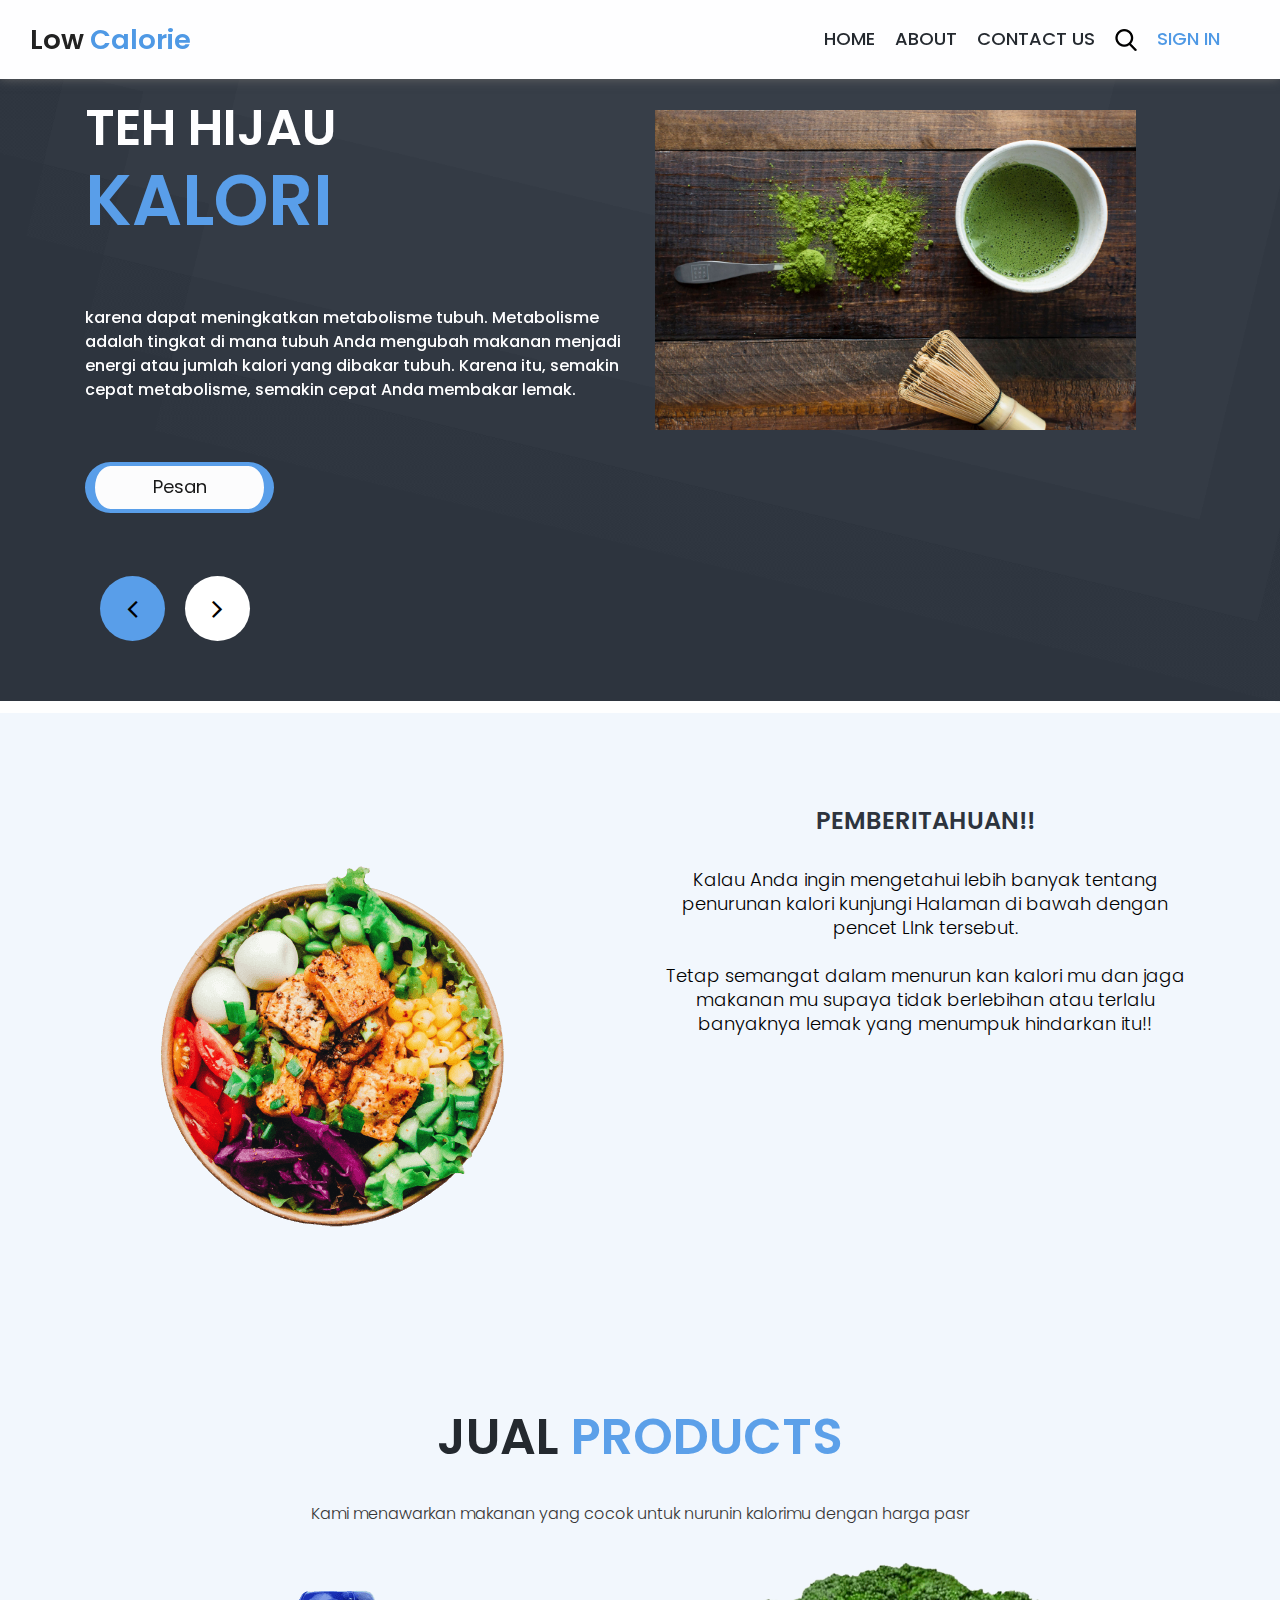
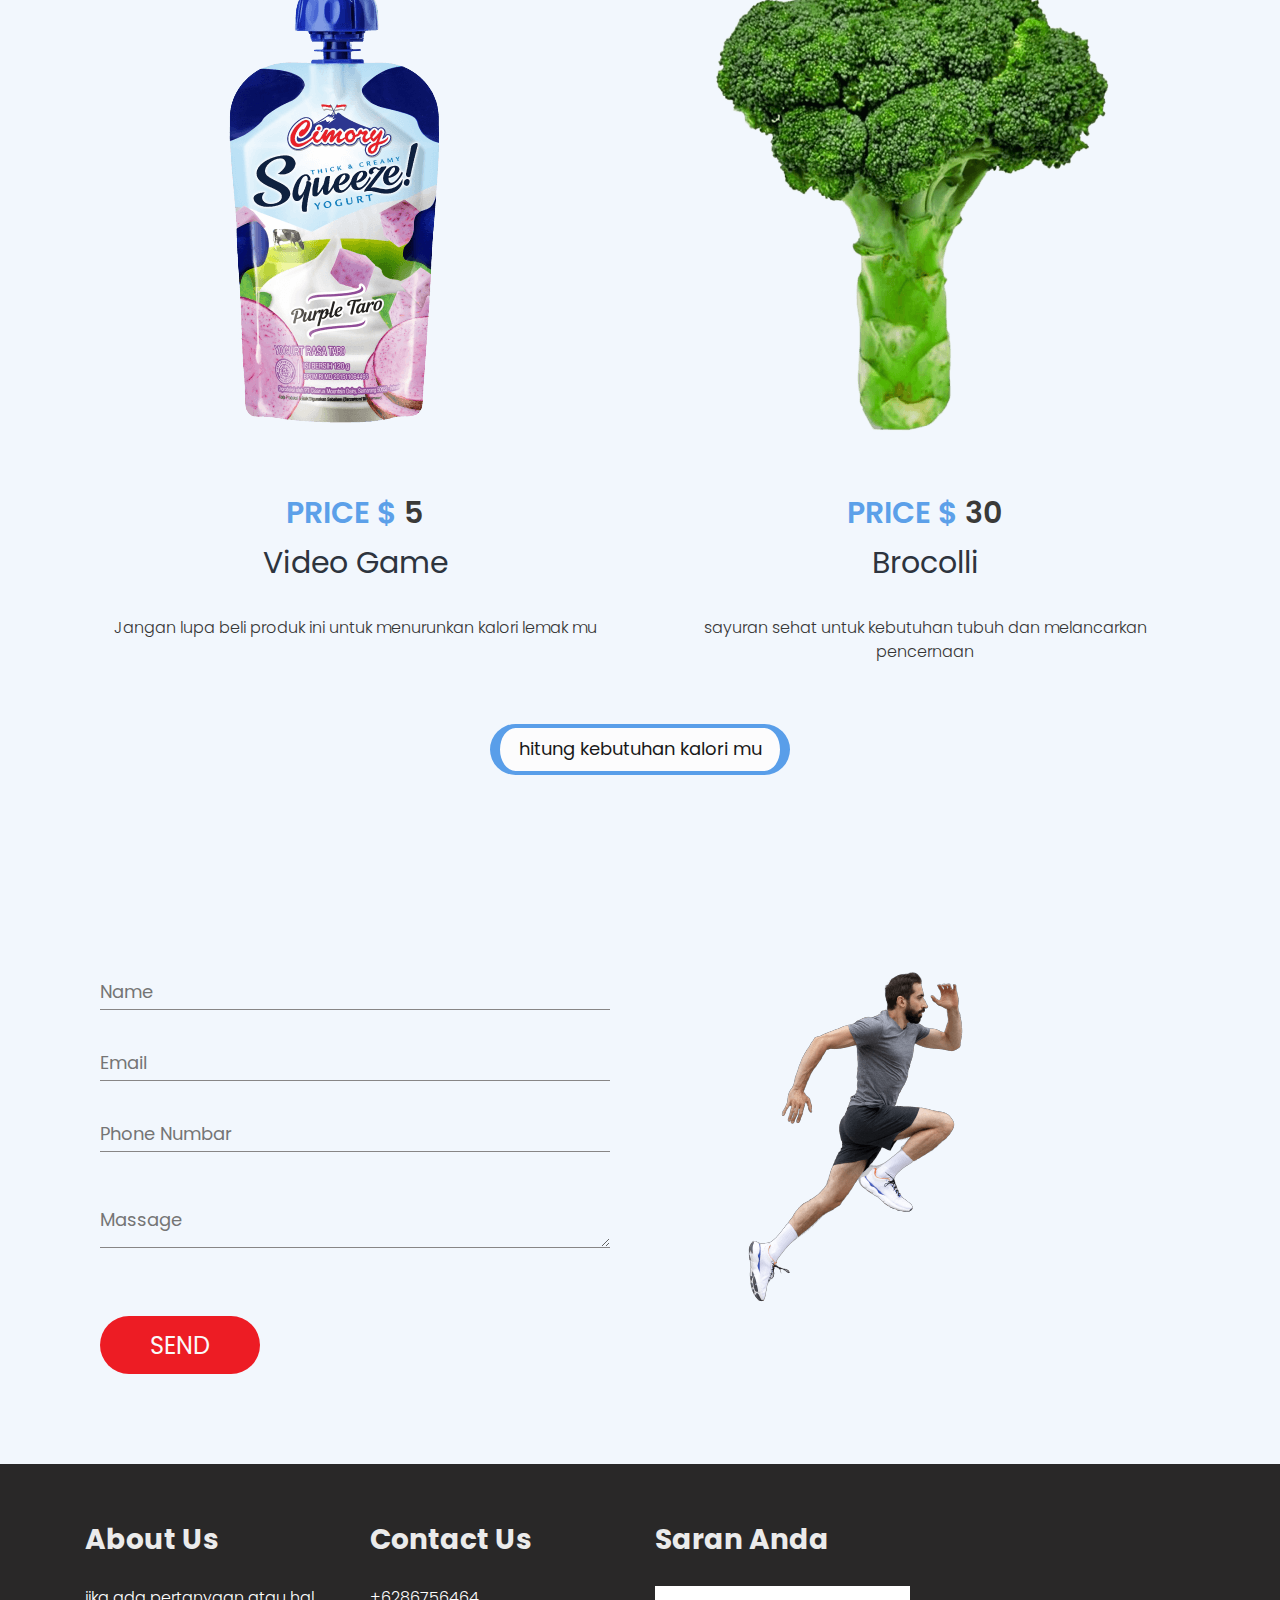
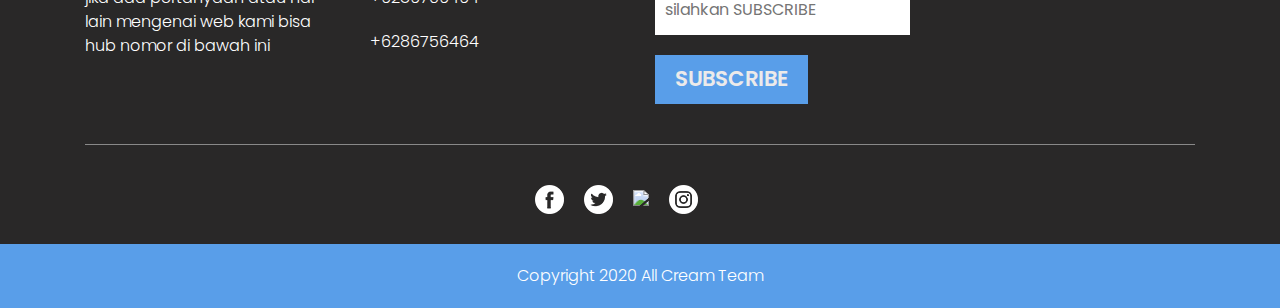
==== index.html @ 7bff85d6 "first commit" ====
<!DOCTYPE html>
<html lang="en">

<head>
  <!-- basic -->
  <meta charset="utf-8">
  <meta http-equiv="X-UA-Compatible" content="IE=edge">
  <meta name="viewport" content="width=device-width, initial-scale=1">
  <!-- mobile metas -->
  <meta name="viewport" content="width=device-width, initial-scale=1">
  <meta name="viewport" content="initial-scale=1, maximum-scale=1">
  <!-- site metas -->
  <title>Low Calorie</title>
  <meta name="keywords" content="">
  <meta name="description" content="">
  <meta name="author" content="">
  <!-- bootstrap css -->
  <link rel="stylesheet" type="text/css" href="css/bootstrap.min.css">
  <!-- style css -->
  <link rel="stylesheet" type="text/css" href="css/style.css">
  <!-- Responsive-->
  <link rel="stylesheet" href="css/responsive.css">
  <!-- fevicon -->
  <link rel="icon" href="images/fevicon.png" type="image/gif" />
  <!-- Scrollbar Custom CSS -->
  <link rel="stylesheet" href="css/jquery.mCustomScrollbar.min.css">
  <!-- Tweaks for older IEs-->
  <link rel="stylesheet" href="https://netdna.bootstrapcdn.com/font-awesome/4.0.3/css/font-awesome.css">
  <!-- owl stylesheets -->
  <link rel="stylesheet" href="css/owl.carousel.min.css">
  <link rel="stylesheet" href="css/owl.theme.default.min.css">
  <link rel="stylesheet" href="https://cdnjs.cloudflare.com/ajax/libs/fancybox/2.1.5/jquery.fancybox.min.css"
    media="screen">
</head>

<body>
  <!-- header section start -->
  <div class="header_section">
    <nav class="navbar navbar-expand-lg navbar-light bg-light">
      <div class="logo"><a href="index.html">Low<span> Calorie</span></a></div>
      <button class="navbar-toggler" type="button" data-toggle="collapse" data-target="#navbarSupportedContent"
        aria-controls="navbarSupportedContent" aria-expanded="false" aria-label="Toggle navigation">
        <span class="navbar-toggler-icon"></span>
      </button>
      <div class="collapse navbar-collapse navbar-item" id="navbarSupportedContent">
        <ul class="navbar-nav mr-auto">
          <li class="nav-item">
            <a class="nav-link" href="index.html">HOME</a>
          </li>
          <li class="nav-item">
            <a class="nav-link" href="about.html">ABOUT</a>
          </li>

          <li class="nav-item">
            <a class="nav-link" href="contact.html">CONTACT US</a>
          </li>
          <li class="nav-item">
            <a class="nav-link" href="#"><img src="images/search-icon.png"></a>
          </li>
          <li class="nav-item active">
            <a class="nav-link" href="login.html">SIGN IN</a>
          </li>
          <li class="nav-item">
            <a class="nav-link" href="#"></a>
          </li>
        </ul>
      </div>
    </nav>
  </div>
  <!-- header section end -->
  <!-- banner section start -->
  <div class="banner_section layout_padding">
    <div class="container">
      <div id="my_slider" class="carousel slide" data-ride="carousel">
        <div class="carousel-inner">
          <div class="carousel-item active">
            <div class="row">
              <div class="col-md-6">
                <h1 class="video_text">Teh hijau</h1>
                <h1 class="controller_text">KALORI</h1>
                <p class="banner_text">karena dapat meningkatkan metabolisme tubuh. Metabolisme adalah tingkat di mana
                  tubuh Anda mengubah makanan menjadi energi atau jumlah kalori yang dibakar tubuh. Karena itu, semakin
                  cepat metabolisme, semakin cepat Anda membakar lemak.</p>
                <div class="shop_bt"><a href="#">Pesan</a></div>
              </div>
              <div class="col-md-6">
                <div class="image_12"><img src="images/aldi1.jpg"></div>
              </div>
            </div>
          </div>
          <div class="carousel-item">
            <div class="row">
              <div class="col-md-6">
                <h1 class="video_text">Brocolli</h1>
                <h1 class="controller_text">KALORI</h1>
                <p class="banner_text">Brokoli merupakan sumber serat makanan yang baik. Dalam 100 gram brokoli
                  mengandung sekitar
                  3,3 gram serat. Asal tahu saja, serat menyerap air, meningkatkan volume makanan di perut yang membantu
                  Anda merasa kenyang lebih lama. Brokoli kaya akan vitamin C yang bermanfaat membantu membakar lemak.
                </p>
                <div class="shop_bt"><a href="#">Pesan</a></div>
              </div>
              <div class="col-md-6">
                <div class="image_11"><img src="images/aldi2.jpg"></div>
              </div>
            </div>
          </div>
          <div class="carousel-item">
            <div class="row">
              <div class="col-md-6">
                <h1 class="video_text">Greek Yogurt</h1>
                <h1 class="controller_text">BERGIZI</h1>
                <p class="banner_text">Susu ini kaya akan kandungan probiotik, sangat baik untuk
                  kelancaran pencernaan. Hal ini dapat menurunkan berat badan secara signifikan, sebab adanya masalah
                  pada pencernaan membuat penumpukan sisa makanan di dalam perut</p>
                <div class="shop_bt"><a href="#">Pesan</a></div>
              </div>
              <div class="col-md-6">
                <div class="image_15"><img src="images/aldi3.jpg"></div>
              </div>
            </div>
          </div>
        </div>
        <a class="carousel-control-prev" href="#my_slider" role="button" data-slide="prev">
          <i class="fa fa-angle-left"></i>
        </a>
        <a class="carousel-control-next" href="#my_slider" role="button" data-slide="next">
          <i class="fa fa-angle-right"></i>
        </a>
      </div>
    </div>
  </div>
  <!-- banner section end -->
  <!-- about section start -->
  <div class="about_section layout_padding">
    <div class="container">
      <div class="row">
        <div class="col-md-6">
          <div class="image_2"><img src="images/gambar1.png"></div>
        </div>
        <div class="col-md-6">
          <h1 class="about_text">PEMBERITAHUAN!!</h1>
          <p class="lorem_text">Kalau Anda ingin mengetahui lebih banyak tentang penurunan kalori kunjungi Halaman di
            bawah dengan pencet LInk tersebut. <br><br> Tetap semangat dalam menurun kan kalori mu dan jaga makanan mu
            supaya tidak berlebihan atau terlalu banyaknya lemak yang menumpuk hindarkan itu!!
          </p>
        </div>
      </div>
    </div>
    <!-- about section end -->
    <!-- product section start -->
    <div class="product_section layout_padding">
      <div class="container">
        <div class="product_text">Jual <span style="color: #5ca0e9;">products</span></div>
        <p class="long_text">Kami menawarkan makanan yang cocok untuk nurunin kalorimu dengan harga pasr</p>
        <div class="product_section_2">
          <div class="row">
            <div class="col-md-6">
              <div class="image_2"><img src="images/aldi4.png"></div>
              <div class="price_text">Price $ <span style="color: #3a3a38;">5</span></div>
              <h1 class="game_text">Video Game</h1>
              <p class="long_text">Jangan lupa beli produk ini untuk menurunkan kalori lemak mu</p>
            </div>
            <div class="col-md-6">
              <div class="image_2"><img src="images/aldi5.png"></div>
              <div class="price_text">Price $ <span style="color: #3a3a38;">30</span></div>
              <h1 class="game_text">Brocolli</h1>
              <p class="long_text">sayuran sehat untuk kebutuhan tubuh dan melancarkan pencernaan</p>
            </div>
            <div style="width: 50%;height: auto;"></div>
          </div>
        </div>
        <div class="see_main">
          <div class="see_bt"><a href="./kalkulator.html">hitung kebutuhan kalori mu</a></div>
        </div>
      </div>
    </div>
    <!-- video section end -->
    <!-- testimonial section start -->
    <!--jgjnvn-->
    <!-- testimonial section end -->
    <!-- contact section start -->
    <div class="contact_section layout_padding">
      <div class="container">
        <div class="row">
          <div class="col-md-6">
            <div class="email_box">
              <div class="input_main">
                <div class="container">
                  <form action="/action_page.php">
                    <div class="form-group">
                      <input type="text" class="email-bt" placeholder="Name" name="Name">
                    </div>
                    <div class="form-group">
                      <input type="text" class="email-bt" placeholder="Email" name="Name">
                    </div>
                    <div class="form-group">
                      <input type="text" class="email-bt" placeholder="Phone Numbar" name="Email">
                    </div>
                    <div class="form-group">
                      <textarea class="massage-bt" placeholder="Massage" rows="5" id="comment"
                        name="Massage"></textarea>
                    </div>
                  </form>
                </div>
                <div class="main_bt"><a href="#">SEND</a></div>
              </div>
            </div>
          </div>
          <div class="col-md-6">
            <div class="image_6"><img src="images/orang-lari.png"></div>
          </div>
        </div>
      </div>
    </div>
    <!-- contact section end -->
    <!-- footer section start -->
    <div class="section_footer ">
      <div class="container">
        <div class="footer_section_2">
          <div class="row">
            <div class="col-sm-6 col-md-6 col-lg-3">
              <h2 class="account_text">About Us</h2>
              <p class="ipsum_text_2">jika ada pertanyaan atau hal lain mengenai web kami bisa hub nomor di bawah ini
              </p>
            </div>
            
            <div class="col-sm-6 col-md-6 col-lg-3">
              <h2 class="account_text1">Contact Us</h2>
              <a href="http://">
                <p class="ipsum_text_2">+6286756464</p>
              </a>

              <a href="http://">
                <p class="ipsum_text_2">+6286756464</p>
              </a>
            </div>
            <div class="col-sm-6 col-md-6 col-lg-3">
              <h2 class="account_text">Saran Anda</h2>
              <input type="" class="email_text" placeholder="silahkan SUBSCRIBE" name="Enter Your Email">
              <button class="subscribr_bt">SUBSCRIBE</button>
            </div>
          </div>
        </div>
        <div class="social_icon">
          <ul>
            <li><a href="#"><img src="images/fb-icon.png"></a></li>
            <li><a href="#"><img src="images/twitter-icon.png"></a></li>
            <li><a href="#"><img src="images/linkdin-icon.png"></a></li>
            <li><a href="#"><img src="images/instagram-icon.png"></a></li>
          </ul>
        </div>
      </div>
    </div>
    <!-- footer section end -->
    <!-- copyright section start -->
    <div class="copyright_section">
      <div class="container">
        <p class="copyright_text">Copyright 2020 All Cream Team
        </p>
      </div>
    </div>
    <!-- copyright section end -->
    <!-- Javascript files-->
    <script src="js/jquery.min.js"></script>
    <script src="js/popper.min.js"></script>
    <script src="js/bootstrap.bundle.min.js"></script>
    <script src="js/jquery-3.0.0.min.js"></script>
    <script src="js/plugin.js"></script>
    <!-- sidebar -->
    <script src="js/jquery.mCustomScrollbar.concat.min.js"></script>
    <script src="js/custom.js"></script>
    <!-- javascript -->
    <script src="js/owl.carousel.js"></script>
    <script src="https:cdnjs.cloudflare.com/ajax/libs/fancybox/2.1.5/jquery.fancybox.min.js"></script>
    <script>
      $(document).ready(function () {
        $(".fancybox").fancybox({
          openEffect: "none",
          closeEffect: "none"
          });
        });
    </script>
</body>

</html>
---- css/style.css ----
/*--------------------------------------------------------------------- File Name: style.css ---------------------------------------------------------------------*/


/*--------------------------------------------------------------------- import Fonts ---------------------------------------------------------------------*/

@import url('https://fonts.googleapis.com/css?family=Rajdhani:300,400,500,600,700');
@import url('https://fonts.googleapis.com/css?family=Poppins:100,100i,200,200i,300,300i,400,400i,500,500i,600,600i,700,700i,800,800i,900,900i');
@font-face {
font-family: "Righteous";
src: url("../fonts/Righteous-Regular.ttf");
src: url("../fonts/Lato-Regular.ttf");
}
/*****---------------------------------------- 1) font-family: 'Rajdhani', sans-serif;
 2) font-family: 'Poppins', sans-serif;
 ----------------------------------------*****/


/*--------------------------------------------------------------------- import Files ---------------------------------------------------------------------*/

@import url(animate.min.css);
@import url(normalize.css);
@import url(icomoon.css);
@import url(css/font-awesome.min.css);
@import url(meanmenu.css);
@import url(owl.carousel.min.css);
@import url(swiper.min.css);
@import url(slick.css);
@import url(jquery.fancybox.min.css);
@import url(jquery-ui.css);
@import url(nice-select.css);

/*--------------------------------------------------------------------- skeleton ---------------------------------------------------------------------*/

* {
     box-sizing: border-box !important;
     transition: ease all 0.5s;
}

html {
     scroll-behavior: smooth;
}

body {
     color: #666666;
     font-size: 14px;
     font-family:Poppins;
     line-height: 1.80857;
     font-weight: normal;
     overflow-x: hidden;
}

a {
     color: #1f1f1f;
     text-decoration: none !important;
     outline: none !important;
     -webkit-transition: all .3s ease-in-out;
     -moz-transition: all .3s ease-in-out;
     -ms-transition: all .3s ease-in-out;
     -o-transition: all .3s ease-in-out;
     transition: all .3s ease-in-out;
}

h1,
h2,
h3,
h4,
h5,
h6 {
     letter-spacing: 0;
     font-weight: normal;
     position: relative;
     padding: 0 0 10px 0;
     font-weight: normal;
     line-height: normal;
     color: #111111;
     margin: 0
}

h1 {
     font-size: 24px
}

h2 {
     font-size: 22px
}

h3 {
     font-size: 18px
}

h4 {
     font-size: 16px
}

h5 {
     font-size: 14px
}

h6 {
     font-size: 13px
}

*,
*::after,
*::before {
     -webkit-box-sizing: border-box;
     -moz-box-sizing: border-box;
     box-sizing: border-box;
}

h1 a,
h2 a,
h3 a,
h4 a,
h5 a,
h6 a {
     color: #212121;
     text-decoration: none!important;
     opacity: 1
}

button:focus {
     outline: none;
}

ul,
li,
ol {
     margin: 0px;
     padding: 0px;
     list-style: none;
}

p {
     margin: 20px;
     font-weight: 300;
     font-size: 15px;
     line-height: 24px;
}

a {
     color: #222222;
     text-decoration: none;
     outline: none !important;
}

a,
.btn {
     text-decoration: none !important;
     outline: none !important;
     -webkit-transition: all .3s ease-in-out;
     -moz-transition: all .3s ease-in-out;
     -ms-transition: all .3s ease-in-out;
     -o-transition: all .3s ease-in-out;
     transition: all .3s ease-in-out;
}

img {
     max-width: 100%;
     height: auto;
}

 :focus {
     outline: 0;
}

.paddind_bottom_0 {
     padding-bottom: 0 !important;
}

.btn-custom {
     margin-top: 20px;
     background-color: transparent !important;
     border: 2px solid #ddd;
     padding: 12px 40px;
     font-size: 16px;
}

.lead {
     font-size: 18px;
     line-height: 30px;
     color: #767676;
     margin: 0;
     padding: 0;
}

.form-control:focus {
     border-color: #ffffff !important;
     box-shadow: 0 0 0 .2rem rgba(255, 255, 255, .25);
}

.navbar-form input {
     border: none !important;
}


.badge {
     font-weight: 500;
}

blockquote {
     margin: 20px 0 20px;
     padding: 30px;
}

button {
     border: 0;
     margin: 0;
     padding: 0;
     cursor: pointer;
}

.full {
     float: left;
     width: 100%;
}

.layout_padding {
     padding-top: 90px;
     padding-bottom: 0px;
}

.padding_0{
     padding: 0px;
}

.logo {
    width: 18%;
    float: left;
}
.navbar {
    padding: 10px 30px;
    justify-content: space-between;
}
@media (min-width:992px) {
    .navbar{
        padding: 15px 30px;
    }
}
.navbar-expand-lg .navbar-nav .nav-link {
    padding-right: 10px;
    padding-left: 10px;
    font-size: 18px;
}
.bg-light {
    background-color: #fefeff !important;
    box-shadow: 0px 0px 10px 0px;
}
.navbar-light .navbar-nav .nav-link {
    color: #24292f;
    font-weight: 500;
}
.navbar-light .navbar-nav .nav-link:focus, .navbar-light .navbar-nav .nav-link:hover {
    color: #4f99e5;
}

.navbar-light .navbar-nav .active>.nav-link, .navbar-light .navbar-nav .nav-link.active, .navbar-light .navbar-nav .nav-link.show, .navbar-light .navbar-nav .show>.nav-link {
    color: #4f99e5;
}

.banner_section {
    width: 100%;
    float: left;
    background-image: url(../images/banner-bg.png);
    height: auto;
    padding-bottom: 200px;
    background-size: cover;
}
.header_section{
    position: fixed;
    z-index: 2;
    width: 100%;
}
.image_1 {
    width: 100%;
    float: left;
    padding-top: 40px;
}
.image_12{
    width: 89%;
}
.image_11{
    width: 89%;
}
.image_15{
    width: 89%;
}

.image_11,.image_12,.image_15{
    margin-top: 20px;
    border-radius: 20px;

}

.video_text{
    width: 100%;
    float: left;
    font-size: 50px;
    color: #fefeff;
    font-weight: 600;
    text-transform: uppercase;

}
.controller_text {
    width: 100%;
    float: left;
    font-size: 70px;
    color: #599ee9;
    font-weight: 600;
    text-transform: uppercase;
    line-height: 50px;
}
.banner_text {
    width: 100%;
    float: left;
    font-size: 16px;
    color: #fefeff;
    font-weight: 500;
    margin-left: 0px;
    padding-top: 50px;
}

.shop_bt {
    width: 35%;
    float: left;
    font-size: 18px;
    text-align: center;
    background-color: #fcfcfd;
    color: #191919;
    border-left: 10px solid #599ee9;
    border-radius: 30px;
    border-right: 10px solid #599ee9;
    border-top: 4px solid #599ee9;
    border-bottom: 4px solid #599ee9;
    padding: 5px 0px;
    margin-top: 40px;
}

.shop_bt a{
    color: #191919;
}
.shop_bt a:hover{
    color: #599ee9;
}

#my_slider a.carousel-control-prev {
    position: absolute;
    left: 15px;
    top: 115%;
    background-color: #599ee9;
}
#my_slider .carousel-control-prev, #my_slider .carousel-control-next {
    width: 65px;
    height: 65px;
    background: #ffffff;
    opacity: 1;
    font-size: 30px;
    color: #000;
    border-radius: 100px;
}

#my_slider .carousel-control-prev:hover, #my_slider .carousel-control-next:hover, #my_slider .carousel-control-prev:focus, #my_slider .carousel-control-next:focus {
    background: #599ee9;
    color: #fff;
}
#my_slider a.carousel-control-next {
    position: absolute;
    left:100px;
    top: 115%;
}

.about_section{
    width: 100%;
    float: left;
    background-color: #f2f7fd;
    height: auto;
}
.navbar-collapse{
    flex-grow: 0;
}
.image_2 {
    width: 100%;
    float: left;
    margin-top: -0px;
}

.about_text{
    width: 100%;
    float: left;
    font-size: 24px;
    color: #2d343e;
    font-weight: 600;
    text-transform: uppercase;
    text-align: center;
}

.lorem_text{
    width: 100%;
    float: left;
    font-size: 18px;
    color: #000000;
    margin-left: 0px;
    text-align: center;
}

.shop_bt_2 {
    width: 35%;
    float: left ;
    font-size: 18px;
    text-align: center;
    background-color: #fcfcfd;
    color: #191919;
    border-left: 10px solid #599ee9;
    border-radius: 30px;
    border-right: 10px solid #599ee9;
    border-top: 4px solid #599ee9;
    border-bottom: 4px solid #599ee9;
    padding: 5px 0px;
    margin-top: 40px;
}

.shop_bt_2 a{
    color: #191919;
}
.shop_bt_2 a:hover{
    color: #599ee9;
}

.product_section{
    width: 100%;
    float: left;
}
.product_section_2 {
    width: 100%;
    float: left;
}

.product_text{
    width: 100%;
    float: left;
    font-size: 50px;
    color: #24292f;
    font-weight: 600;
    text-transform: uppercase;
    text-align: center;
}

.long_text{
    width: 100%;
    float: left;
    font-size: 16px;
    color: #363636;
    margin-left: 0px;
    text-align: center;
}
.price_text {
    width: 100%;
    float: left;
    font-size: 30px;
    color: #5ca0e9;
    font-weight: 600;
    text-transform: uppercase;
    text-align: center;
    padding-top: 40px;
}

.game_text {
    width: 100%;
    float: left;
    font-size: 30px;
    color: #2d343e;
    text-align: center;
}

.see_main{
    width: 300px;
    margin: 0 auto;
    text-align: center;
}


.see_bt {
    width: 100%;
    float: right;
    font-size: 18px;
    text-align: center;
    background-color: #fcfcfd;
    color: #191919;
    border-left: 10px solid #599ee9;
    border-radius: 30px;
    border-right: 10px solid #599ee9;
    border-top: 4px solid #599ee9;
    border-bottom: 4px solid #599ee9;
    padding: 5px 0px;
    margin-top: 40px;
}

.see_bt a{
    color: #191919;
}
.see_bt a:hover{
    color: #599ee9;
}

.video_section{
    width: 100%;
    float: left;
    background-image: url(../images/video-bg.png);
    height: auto;
    margin-top: 90px;
}

.video_text_2{
    width: 100%;
    float: left;
    font-size: 50px;
    color: #599ee9;
    font-weight: 600;
    text-transform: uppercase;

}
.controller_text_2 {
    width: 100%;
    float: left;
    font-size: 58px;
    color: #fefeff;
    font-weight: 600;
    text-transform: uppercase;
    line-height: 50px;
}
.banner_text_2 {
    width: 100%;
    float: left;
    font-size: 16px;
    color: #fefeff;
    font-weight: 500;
    margin-left: 0px;
    padding-top: 50px;
}

.testimonial_section{
    width: 100%;
    float: left;
}
.testimonial_text{
    width: 100%;
    float: left;
    font-size: 46px;
    font-weight: bold;
    text-align: center;
    color: #191919;
    text-transform: uppercase;
}

.ipsum_text{
    width: 100%;
    float: left;
    font-size: 16px;
    color: #191919;
    text-align: center;
    margin-left: 0px;
}

.testimonial_section_2 {
    width: 100%;
    float: left;
    padding-top: 50px;
}
.box_main {
    width: 75%;
    margin: 0 auto;
    text-align: center;
    border: 2px solid #424242;
    padding: 40px;
    border-radius: 20px;
    display: flow-root;
}

.quote_icon{
    width: 100%;
    float: left;
    text-align: left;
}

.dolor_text {
    width: 100%;
    float: left;
    font-size: 16px;
    color: #191919;
    text-align: left;
    margin-left: 0;
}

.client_main{
    width: 45%;
    float: left;
    background-color: #599ee9;
    height: auto;
}

.client_left{
    width: 50%;
    float: left;
    text-align: left;
}

.client_right {
    width: 50%;
    float: left;
    text-align: left;
    padding-top: 25px;
    position: relative;
    left: -60px;
}

.images_5{
    width: 100%;
    float: left;
    padding-left: 15px;
}

.sandy_text{
    width: 100%;
    float: left;
    font-size: 20px;
    color: #fefeff;
}

.sandy_text_1{
    width: 100%;
    float: left;
    font-size: 18px;
    color: #191919;
    margin-left: 0px;
    margin-top: 0px;
}

.contact_section{
    width: 100%;
    float: left;
    background-color: #f2f7fd;
    height: auto;
    padding-bottom: 90px;
    margin-top: 90px;
}

.image_6{
    width: 100%;
    float: left;
}

@media (min-width: 992px) {
    .image_6{
        margin-left: 50px;
    }
}

.email_box {
    width: 100%;
    float: left;
    /* background-color: #ffffff; */
    /* border-radius: 20px; */
    height: auto;
    /* padding: 50px 20px; */
    /* opacity: 0.80; */
}

.email-bt {
    color: #000000;
    width: 100%;
    height: 55px;
    font-size: 18px;
    padding: 20px 20px 0px 0px;
    background: transparent;
    border: 0px;
    border-bottom: 1px solid #888686;
}

.massage-bt {
    color: #000000;
    width: 100%;
    height: 80px;
    font-size: 18px;
    padding: 36px 20px 10px 0px;
    background: transparent;
    border: 0px;
    border-bottom: 1px solid #888686;
}

.send_btn {
    padding-left: 15px;
    width: 100%;
    margin: 0 auto;
    text-align: center;
}

.main_bt {
    background: #ed1c24;
    border: none;
    color: #faf9f9;
    width: 160px;
    height: 58px;
    font-size: 24px;
    padding-top: 3px;
    border-radius: 30px;
    margin-left: 15px;
    text-align: center;
    padding-top: 8px;
    margin-top: 60px;
}
.main_bt a {
    color: #faf9f9;
}

.main_bt a:hover{
    color: #000;
}

.ipsum_text_2 {
    width: 100%;
    float: left;
    font-size: 16px;
    color: #ffffff;
    margin-left: 0px;
    margin-top: 0px;
}

.section_footer {
    width: 100%;
    float: left;
    background-color: rgb(41, 40, 40);
    height: auto;
    padding-top: 30px;
    padding-bottom: 30px;
}

.account_text {
    width: 100%;
    float: left;
    font-size: 28px;
    color: rgb(235, 235, 235);
    font-weight: bold;
    padding: 25px 0px;
}
.account_text1{
    width: 100%;
    float: left;
    font-size: 28px;
    color: rgb(235, 235, 235);
    font-weight: bold;
    padding: 25px 0px;
}

.email_text {
    width: 100%;
    float: left;
    font-size: 12pt;
    color: #eceaea;
    background-color: #ffffff;
    padding: 10px;
    border: 0px;
}

.subscribr_bt {
    width: 60%;
    float: left;
    font-size: 16pt;
    color: #eceaea;
    background-color: #599ee9;
    padding: 5px 0px;
    border: 0px;
    text-align: center;
    margin-top: 20px;
    font-weight: 600;
}

.useful_link{
    width: 100%;
    float: left;
}
.useful_link ul{
    margin: 0px;
    padding: 0px;
}

.useful_link li{
    color: #ffffff;
    font-size: 16px;
}

.useful_link li a{
    color: #ffffff;
}

.useful_link li a:hover{
    color: #599ee9;
}

.footer_section_2 {
    width: 100%;
    float: left;
    border-bottom: 1px solid #898989;
    padding-bottom: 40px;
}

.social_icon {
    width: 19%;
    margin: 0 auto;
    text-align: center;
}

.social_icon ul{
    margin: 0px;
    padding: 0px;
}

.social_icon li {
    float: left;
    padding-right: 20px;
    padding-top: 40px;
}

.copyright_section{
    width: 100%;
    float: left;
    background-color: #599ee9;
    height: auto;
}

.copyright_text{
    width: 100%;
    float: left;
    font-size: 16px;
    color: #ffffff;
    text-align: center;
    margin-left: 0px;
}

.copyright_text a{
    color: #ffffff;
}

.copyright_text a:hover{
    color: #000;
}


.margin_top_0{
    margin-top: 90px;
}

.padding_top_0{
    margin-top: 0px;
}

.margin_top_2{
    margin-top: 90px;
}

.padding_video_0{
    margin-top: 0px; 
}

/* Untuk tablet */
@media (min-width: 992px) {
  .navbar-item{
    width: max-content;
  }

}

.logo{
    font-size: 1.7rem;
    font-family: 'poppins',sans-serif;
    font-weight: 600;
    white-space: nowrap;
}
.logo span{
    color: #4f99e5;
}

.logo a:hover{
    color: #000;
}
---- css/responsive.css ----
/*--------------------------------------------------------------------- File Name: responsive.css ---------------------------------------------------------------------*/


/*------------------------------------------------------------------- 991px x 768px ---------------------------------------------------------------------*/

@media only screen and (min-width: 768px) and (max-width: 991px) {
    
    .header-search {
        padding: 15px 0px;
    }
}


/*------------------------------------------------------------------- 767px x 599px ---------------------------------------------------------------------*/

@media only screen and (min-width: 599px) and (max-width: 767px) {
    .logo {
        text-align: center;
    }
    .cart-content-right {
        padding-bottom: 5px;
    }
    .mg {
        margin: 0px 0px;
    }
    .menu-area-main {
        height: 256px;
        overflow-y: auto;
    }
    .megamenu>.row [class*="col-"] {
        padding: 0px;
    }
    .menu-area-main .megamenu .men-cat {
        padding: 0px 15px;
    }
    .menu-area-main .megamenu .women-cat {
        padding: 0px 15px;
    }
    .menu-area-main .megamenu .el-cat {
        padding: 0px 15px;
    }
    .mean-container .mean-nav ul li a.mean-expand {
        height: 19px;
    }
    .category-box.women-box {
        display: none;
    }
    .cart-box {
        display: inline-block;
        margin: 0px 30px;
    }
    .wish-box {
        float: none;
        margin: 0px 30px;
        display: inline-block;
    }
    .menu-add {
        display: none;
    }
    .category-box {
        display: none;
    }
    .mean-container .mean-nav ul li ol {
        padding: 0px;
    }
    .mean-container .mean-nav ul li a {
        padding: 10px 20px;
        width: 94.8%;
    }
    .mean-container .mean-nav ul li li a {
        width: 92%;
        padding: 1em 4%;
    }
    .mean-container .mean-nav ul li li li a {
        width: 100%;
    }
    .header-search {
        padding: 15px 0px;
    }
    #collapseFilter.d-md-block {
        padding: 30px 0px;
    }
}


/*------------------------------------------------------------------- 599px x 280px ---------------------------------------------------------------------*/

@media only screen and (min-width: 280px) and (max-width: 599px) {
    .cart-content-right {
        padding-bottom: 5px;
    }
    .megamenu>.row [class*="col-"] {
        padding: 0px;
    }
    .menu-area-main .megamenu .men-cat {
        padding: 0px 15px;
    }
    .menu-area-main .megamenu .women-cat {
        padding: 0px 15px;
    }
    .menu-area-main .megamenu .el-cat {
        padding: 0px 15px;
    }
    .mean-container .mean-nav ul li a {
        padding: 1em 4%;
        width: 92%;
    }
    .mean-container .mean-nav ul li li a {
        width: 90%;
        padding: 1em 5%;
    }
    .mean-container .sub-full.megamenu-categories ol li a {
        padding: 5px 0px;
        text-transform: capitalize;
        width: 100%;
    }
    .megamenu .sub-full.megamenu-categories .women-box .banner-up-text a {
        width: auto;
        border: none;
        float: none;
    }
    .menu-area-main {
        height: 45px;
        overflow-y: auto;
    }
    .mean-container .mean-nav ul li a.mean-expand {
        top: 0;
    }





}

@media (min-width: 992px) and (max-width: 1199px) {
    
    .titlepage h2::after {width: 58%;}
    .about-box .titlepage h2::after {
        width: 52%;
right: -221px;
    }
    .Nursery-img .text-box h3 {padding: 111px 50px;}
    .contact .titlepage h2::after {
    left: -650px;
width: 30%;
   }

.video_text { font-size: 43px; }
.controller_text { font-size: 46px; }
.banner_text { padding-top: 0px; }
#my_slider a.carousel-control-next { display: none; }
#my_slider a.carousel-control-prev { display: none; }
.banner_section { padding-bottom: 90px; }
.about_section { padding-top: 0px; }
.product_text { font-size: 37px; }
.video_text_2 { font-size: 37px; }
.controller_text_2 { font-size: 31px; }
.banner_text_2 { padding-top: 0px; }
.video_section { padding-bottom: 80px; }
.testimonial_text { font-size: 40px; }
.client_right { left: -30px; }
.image_6 { margin-top: 50px; }
.social_icon { width: 70%; }
.social_icon ul { display: inline-flex; }
.section_footer { margin-top: 0px; }
.navbar-expand-lg .navbar-nav .nav-link {
    padding-right: 5px;
    padding-left: 10px;
    font-size: 14px;
}





}

@media (min-width: 768px) and (max-width: 991px) {
    .main-menu ul > li a {padding: 7px 6px ; }
    .main-menu ul>li a { font-size: 14px;}


    .banner-main .carousel-caption h1 {

        font-size: 36px;
        padding-top: 0px;
    }
    .banner-main .carousel-caption p {

        margin-bottom: 7px;
        display: none;
    }
    .main { width: 15%;}
    .info_icon { min-width: 10%;}
    #main_slider a.carousel-control-prev {
    display: none;
    }
    .btn_main { margin-top: 58px; width: 65%;}
    #main_slider a.carousel-control-next {
    display: none;
    }
    .sporrt_text { margin-top: 0px; font-size: 24px;}
    .email_btn { padding: 41px;}
    .btn-primary {max-width: 144px; }
    .titlepage h2::after {width: 79%;}
    .about-box .titlepage h2::after {width: 73%;
       right: -88px;
    }
    .contact .titlepage h2::after {
        left: -403px;
        width: 41%;
    }
    .paddimg-right {
        padding-right: 15px;
    }
    .paddimg-left {
         padding-left: 15px;
    }

.logo { width: 60%; }
.video_text { font-size: 43px; }
.controller_text { font-size: 46px; }
.banner_text { padding-top: 0px; }
.shop_bt { width: 45%; }
#my_slider a.carousel-control-next { display: none; }
#my_slider a.carousel-control-prev { display: none; }
.banner_section { padding-bottom: 90px; }
.about_section { padding-top: 0px; }
.shop_bt_2 { width: 45%; }
.product_text { font-size: 37px; }
.see_main { width: 25%; }
.video_text_2 { font-size: 37px; }
.controller_text_2 { font-size: 31px; }
.banner_text_2 { padding-top: 0px; }
.video_section { padding-bottom: 80px; }
.testimonial_text { font-size: 40px; }
.box_main { width: 100%; padding: 20px;}
.client_main { width: 65%; }
.client_right { left: -14px; }
.image_6 { margin-top: 50px; }
.social_icon { width: 70%; }
.social_icon ul { display: inline-flex; }
.section_footer { margin-top: 0px; }



}

@media (min-width: 576px) and (max-width: 767px) {
    .last {display: none;}
    .banner-main .carousel-caption {top: 0%;}
.titlepage h2 {
font-size: 42px;
display: block; 
}
#main_slider a.carousel-control-prev {
    position: absolute;
    left: 25%;
    top: 64%;
    display: none;
}
.btn_main { margin-top: 58px; width: 80%;}
#main_slider a.carousel-control-next {
    position: absolute;
    left: 50px;
    top: 64%;
    display: none;
}
.btn-primary {
    margin-top: 0px;
    margin-left: -7px;
}

.banner-main .carousel-caption h1 {
    font-size: 50px;
}
.titlepage h2::after {
width: 88%;
}

.about-box .titlepage h2::after {width: 45%;
right: -281px;}
.sporrt_text { margin-top: 0px;}
.Nursery-img .text-box h3 {
font-size: 36px;
padding: 126px 40px;
}
.main {
    width: 20%;}

.contact .titlepage h2::after {
    left: -234px;
    width: 55%;
}

.logo { width: 60%; }
.video_text { font-size: 43px; }
.controller_text { font-size: 46px; }
.banner_text { padding-top: 0px; }
.shop_bt { width: 30%; }
#my_slider a.carousel-control-next { display: none; }
#my_slider a.carousel-control-prev { display: none; }
.banner_section { padding-bottom: 90px; }
.about_section { padding-top: 0px; }
.shop_bt_2 { width: 30%; }
.product_text { font-size: 37px; }
.see_main { width: 30%; }
.video_text_2 { font-size: 37px; }
.controller_text_2 { font-size: 31px; }
.banner_text_2 { padding-top: 0px; }
.video_section { padding-bottom: 80px; }
.testimonial_text { font-size: 40px; }
.box_main { width: 100%; padding: 20px;}
.client_main { width: 65%; }
.client_right { left: -14px; }
.image_6 { margin-top: 50px; }
.social_icon { width: 70%; }
.social_icon ul { display: inline-flex; }

} 


@media (max-width: 575px) {
    .last { display: none; }
    .carousel-caption {display: none;} 
.header { padding-top: 0px; }
.btn-primary {max-width: 126px;
margin-right: 2px;
font-size: 14px;}
.banner-main .carousel-caption h1 {font-size: 30px; line-height: 38px;}
.titlepage h2 {
    font-size: 27px;
}
.sporrt_text{ 
     font-size: 23px; 
     margin-top: 0px;
}
.main {
    width: 100%;
}
.btn_main {
    margin-top: 30px;
    padding-bottom: 30px;
    width: 55%;}

#main_slider a.carousel-control-prev {
    position: absolute;
    left: 175px;
    top: 90%;
    display: none;
}

#main_slider a.carousel-control-next {
    position: absolute;
    left: 236px;
    top: 90%;
    display: none;
}

.titlepage h2::after {
    width: 93%;
}
    .about-box .titlepage h2::after {
        width: 238px;
        right: -50px;
    }
 .Gallery .titlepage h2 {
    font-size: 47px;
 }
    .Gallery .titlepage h2::after {
        width: 89%;
    }

    .paddimg-right {
    padding-right: 15px;
}
.paddimg-left {
    padding-left: 15px;
}
.Nursery-img .text-box h3 {
font-size: 23px;
padding: 30px 14px;

}

.contact .titlepage h2::after {

    left: -8px;
    width: 281px;
}
.footer .headinga span {
font-size: 16px;

}
.menu-bottom {
    margin-bottom: 45px;
}
ul.link li {

    padding: 8px 12px;
    padding-bottom: 0px; 
}


.logo { width: 60%; }
.video_text { font-size: 43px; }
.controller_text { font-size: 46px; }
.banner_text { padding-top: 0px; }
.shop_bt { width: 135px; }
#my_slider a.carousel-control-next { display: none; }
#my_slider a.carousel-control-prev { display: none; }
.banner_section { padding-bottom: 90px; }
.about_section { padding-top: 0px; }
.shop_bt_2 { width: 135px; }
.product_text { font-size: 37px; }
.video_text_2 { font-size: 37px; }
.controller_text_2 { font-size: 31px; }
.banner_text_2 { padding-top: 0px; }
.video_section { padding-bottom: 80px; }
.testimonial_text { font-size: 40px; }
.box_main { width: 100%; padding: 20px;}
.client_main { width: 100%; }
.client_right { left: -14px; }
.image_6 { margin-top: 50px; text-align: center; }
.social_icon { width: 70%; }
.social_icon ul { display: inline-flex; }
.subscribr_bt { width: 140px; }
.image_2 { text-align: center; }
.margin_top_2 { margin-top: 0px; }







}
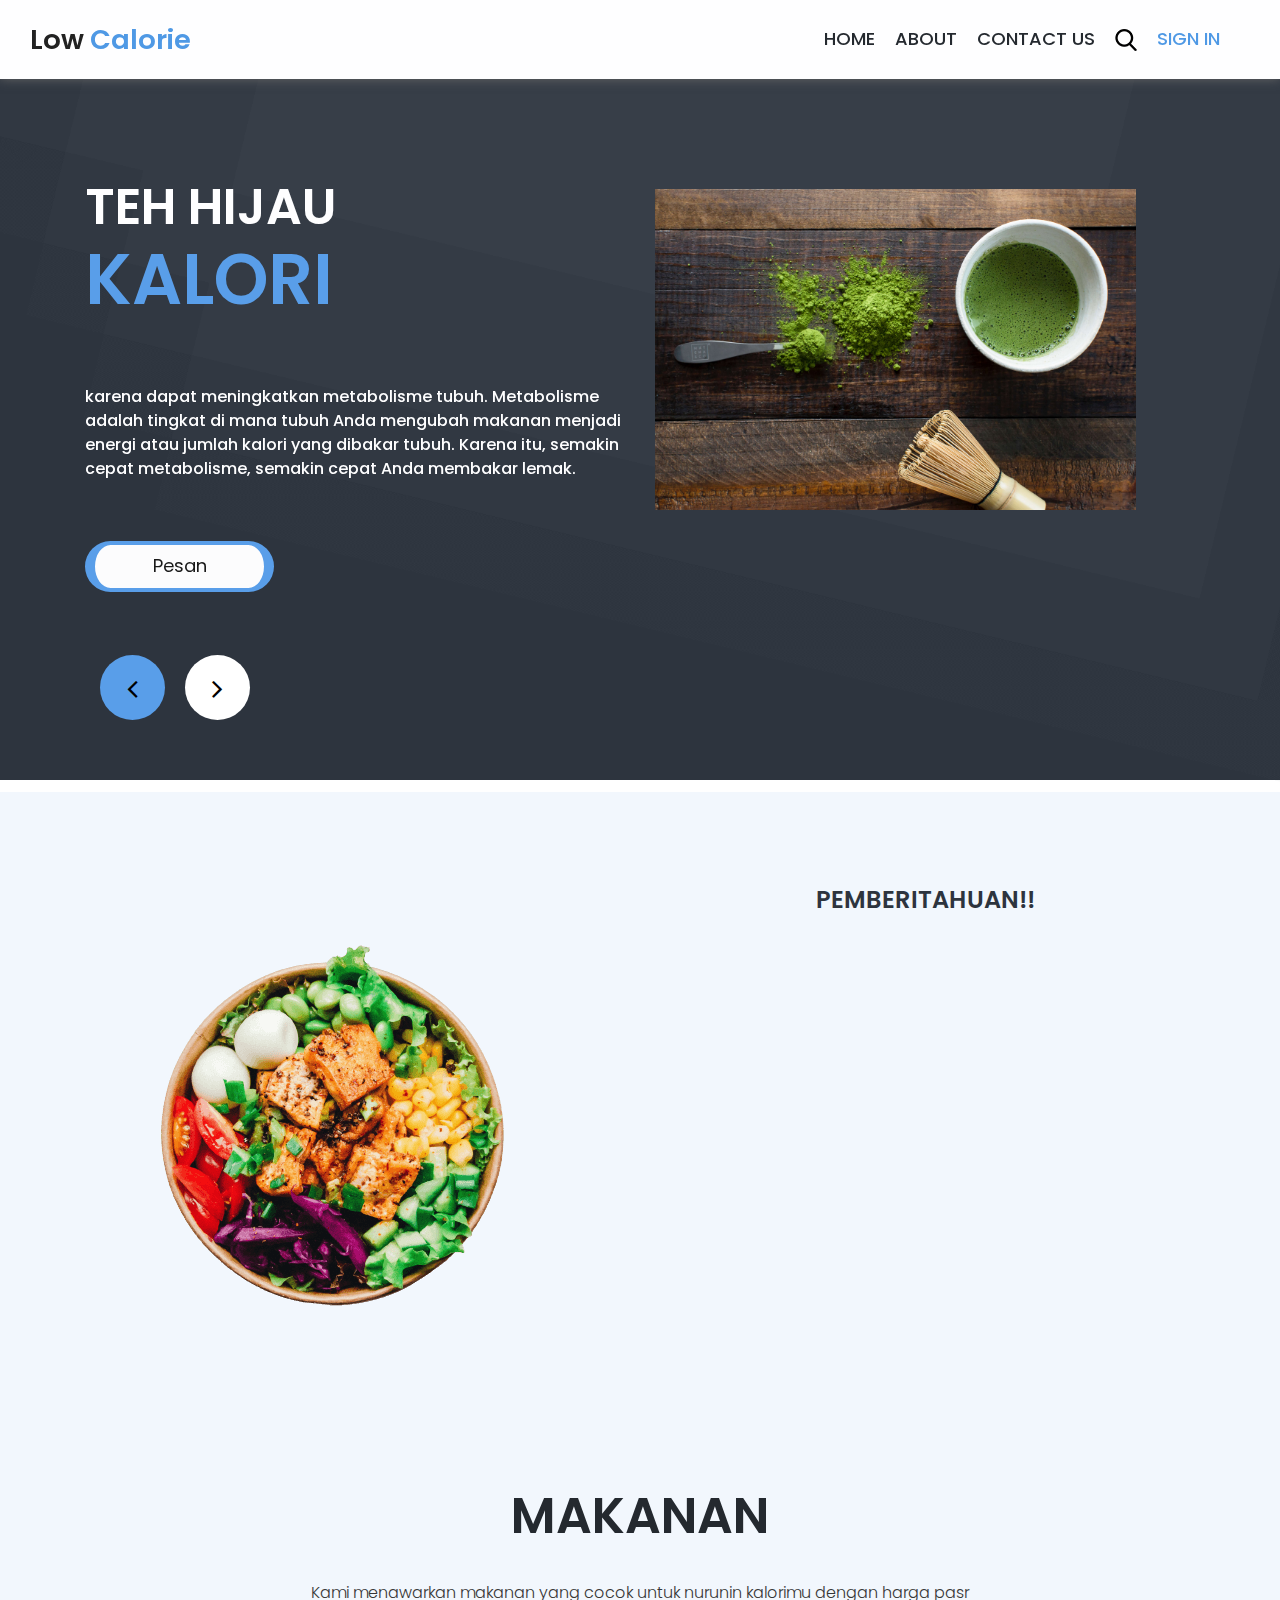
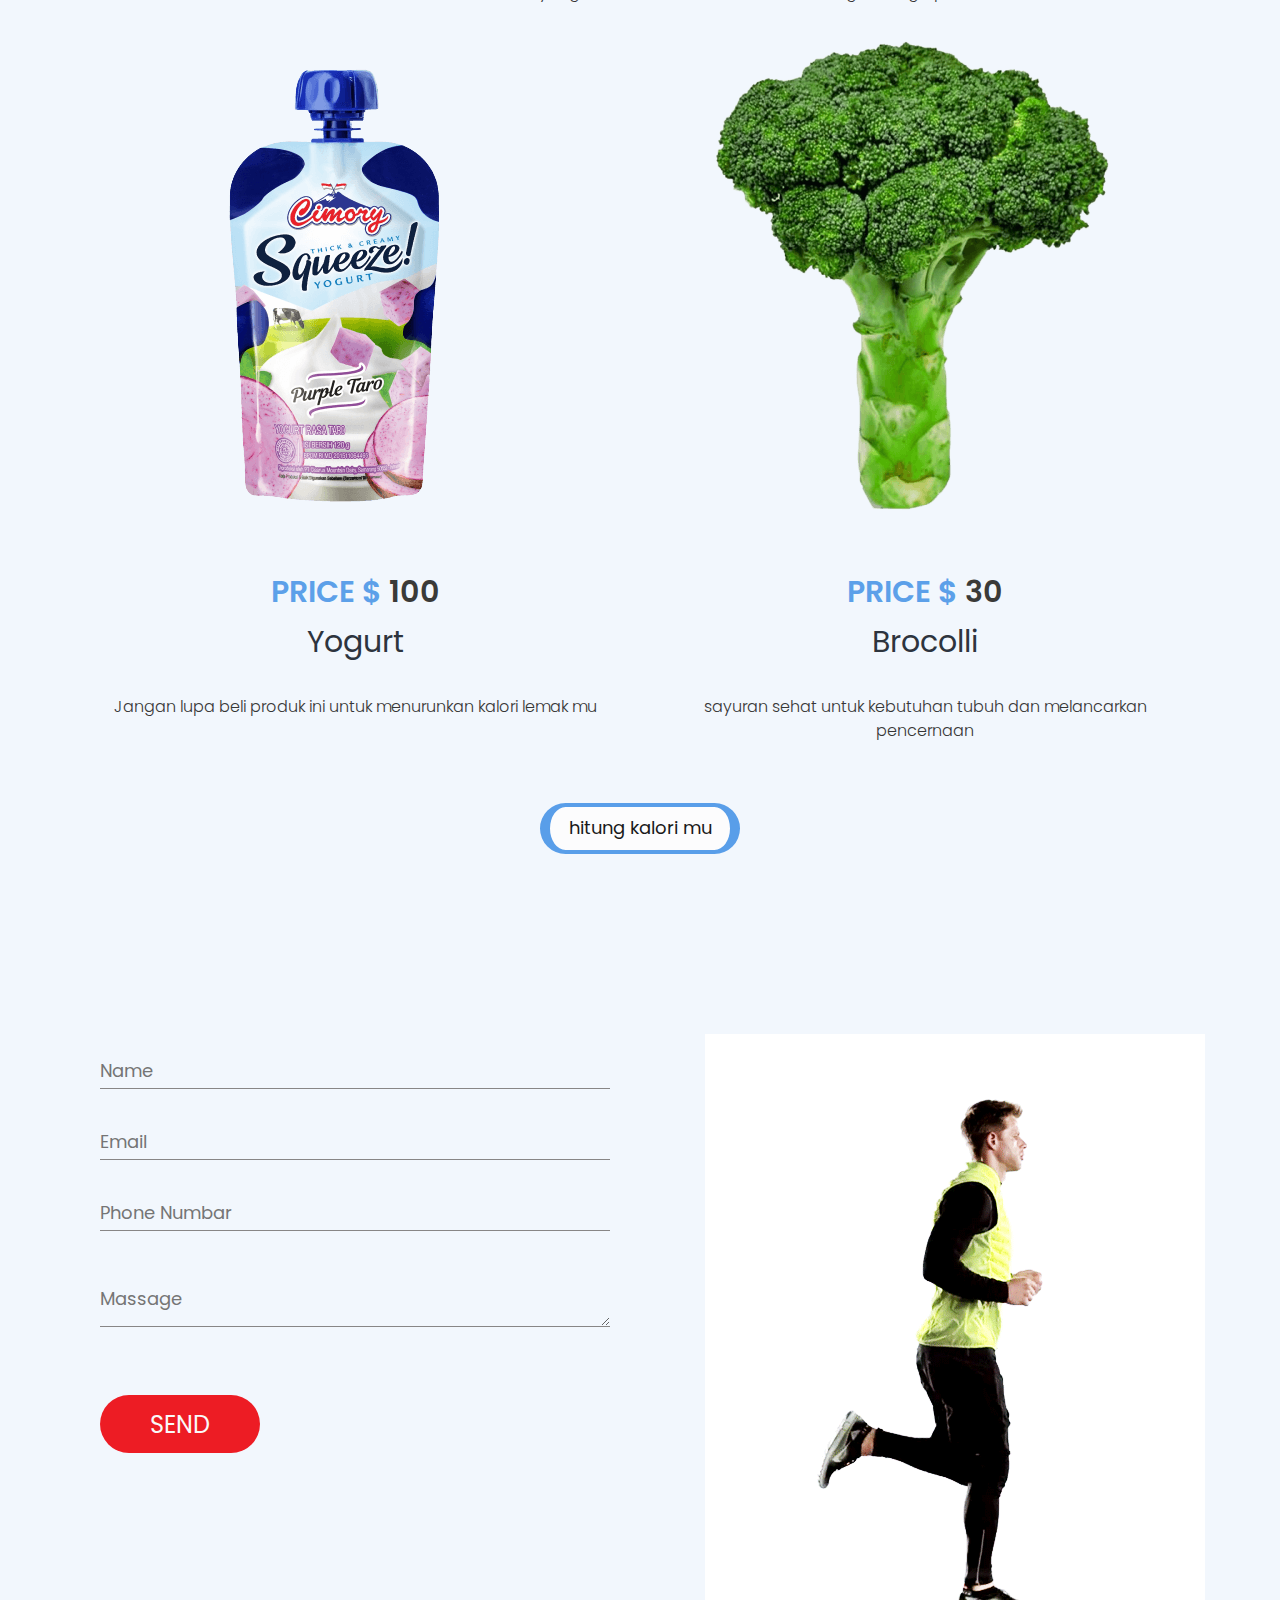
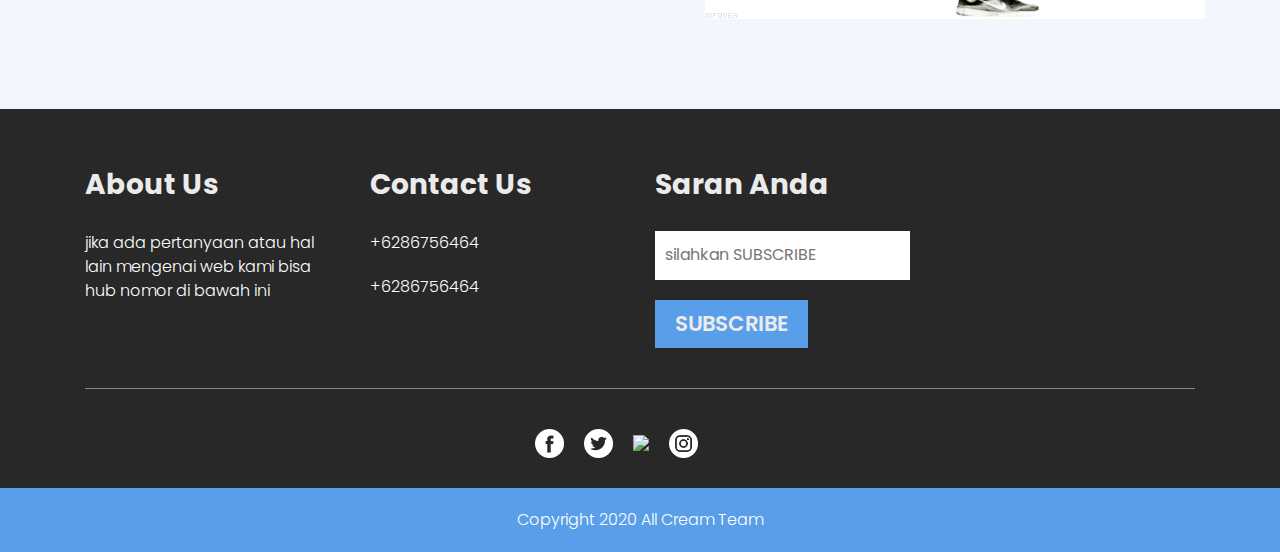
==== commit e56d3390: "aldikun" ====
--- a/index.html
+++ b/index.html
@@ -31,6 +31,7 @@
   <link rel="stylesheet" href="css/owl.theme.default.min.css">
   <link rel="stylesheet" href="https://cdnjs.cloudflare.com/ajax/libs/fancybox/2.1.5/jquery.fancybox.min.css"
     media="screen">
+    <script src="https://cdnjs.cloudflare.com/ajax/libs/typed.js/2.0.11/typed.min.js"></script>
 </head>
 
 <body>
@@ -81,7 +82,7 @@
                 <p class="banner_text">karena dapat meningkatkan metabolisme tubuh. Metabolisme adalah tingkat di mana
                   tubuh Anda mengubah makanan menjadi energi atau jumlah kalori yang dibakar tubuh. Karena itu, semakin
                   cepat metabolisme, semakin cepat Anda membakar lemak.</p>
-                <div class="shop_bt"><a href="#">Pesan</a></div>
+                <div class="shop_bt"><a href="">Pesan</a></div>
               </div>
               <div class="col-md-6">
                 <div class="image_12"><img src="images/aldi1.jpg"></div>
@@ -113,7 +114,7 @@
                 <p class="banner_text">Susu ini kaya akan kandungan probiotik, sangat baik untuk
                   kelancaran pencernaan. Hal ini dapat menurunkan berat badan secara signifikan, sebab adanya masalah
                   pada pencernaan membuat penumpukan sisa makanan di dalam perut</p>
-                <div class="shop_bt"><a href="#">Pesan</a></div>
+                <div class="shop_bt"><a href="https://tokopedia.link/3fz84OZZ4zb">Pesan</a></div>
               </div>
               <div class="col-md-6">
                 <div class="image_15"><img src="images/aldi3.jpg"></div>
@@ -140,9 +141,8 @@
         </div>
         <div class="col-md-6">
           <h1 class="about_text">PEMBERITAHUAN!!</h1>
-          <p class="lorem_text">Kalau Anda ingin mengetahui lebih banyak tentang penurunan kalori kunjungi Halaman di
-            bawah dengan pencet LInk tersebut. <br><br> Tetap semangat dalam menurun kan kalori mu dan jaga makanan mu
-            supaya tidak berlebihan atau terlalu banyaknya lemak yang menumpuk hindarkan itu!!
+          <p class="lorem_text">
+            <span class="jam1"></span>
           </p>
         </div>
       </div>
@@ -151,14 +151,14 @@
     <!-- product section start -->
     <div class="product_section layout_padding">
       <div class="container">
-        <div class="product_text">Jual <span style="color: #5ca0e9;">products</span></div>
+        <div class="product_text">Makanan <span style="color: #5ca0e9;" class="text"></span></div>
         <p class="long_text">Kami menawarkan makanan yang cocok untuk nurunin kalorimu dengan harga pasr</p>
         <div class="product_section_2">
           <div class="row">
             <div class="col-md-6">
               <div class="image_2"><img src="images/aldi4.png"></div>
-              <div class="price_text">Price $ <span style="color: #3a3a38;">5</span></div>
-              <h1 class="game_text">Video Game</h1>
+              <div class="price_text">Price $ <span style="color: #3a3a38;">100</span></div>
+              <h1 class="game_text">Yogurt</h1>
               <p class="long_text">Jangan lupa beli produk ini untuk menurunkan kalori lemak mu</p>
             </div>
             <div class="col-md-6">
@@ -171,7 +171,7 @@
           </div>
         </div>
         <div class="see_main">
-          <div class="see_bt"><a href="./kalkulator.html">hitung kebutuhan kalori mu</a></div>
+          <div class="see_bt"><a href="./kalkulator.html">hitung kalori mu</a></div>
         </div>
       </div>
     </div>
@@ -208,7 +208,7 @@
             </div>
           </div>
           <div class="col-md-6">
-            <div class="image_6"><img src="images/orang-lari.png"></div>
+            <div class="image_6"><img src="images/oranglari.gif"></div>
           </div>
         </div>
       </div>
@@ -281,6 +281,8 @@
           });
         });
     </script>
+    <script src="js/Main.js">
+    </script>
 </body>
 
 </html>--- a/css/style.css
+++ b/css/style.css
@@ -267,9 +267,14 @@
     background-size: cover;
 }
 .header_section{
-    position: fixed;
+    position: sticky;
+    top: 0;
     z-index: 2;
     width: 100%;
+}
+.navbar{
+    position: sticky;
+    top: 0;
 }
 .image_1 {
     width: 100%;
@@ -473,7 +478,7 @@
 }
 
 .see_main{
-    width: 300px;
+    width: 200px;
     margin: 0 auto;
     text-align: center;
 }
